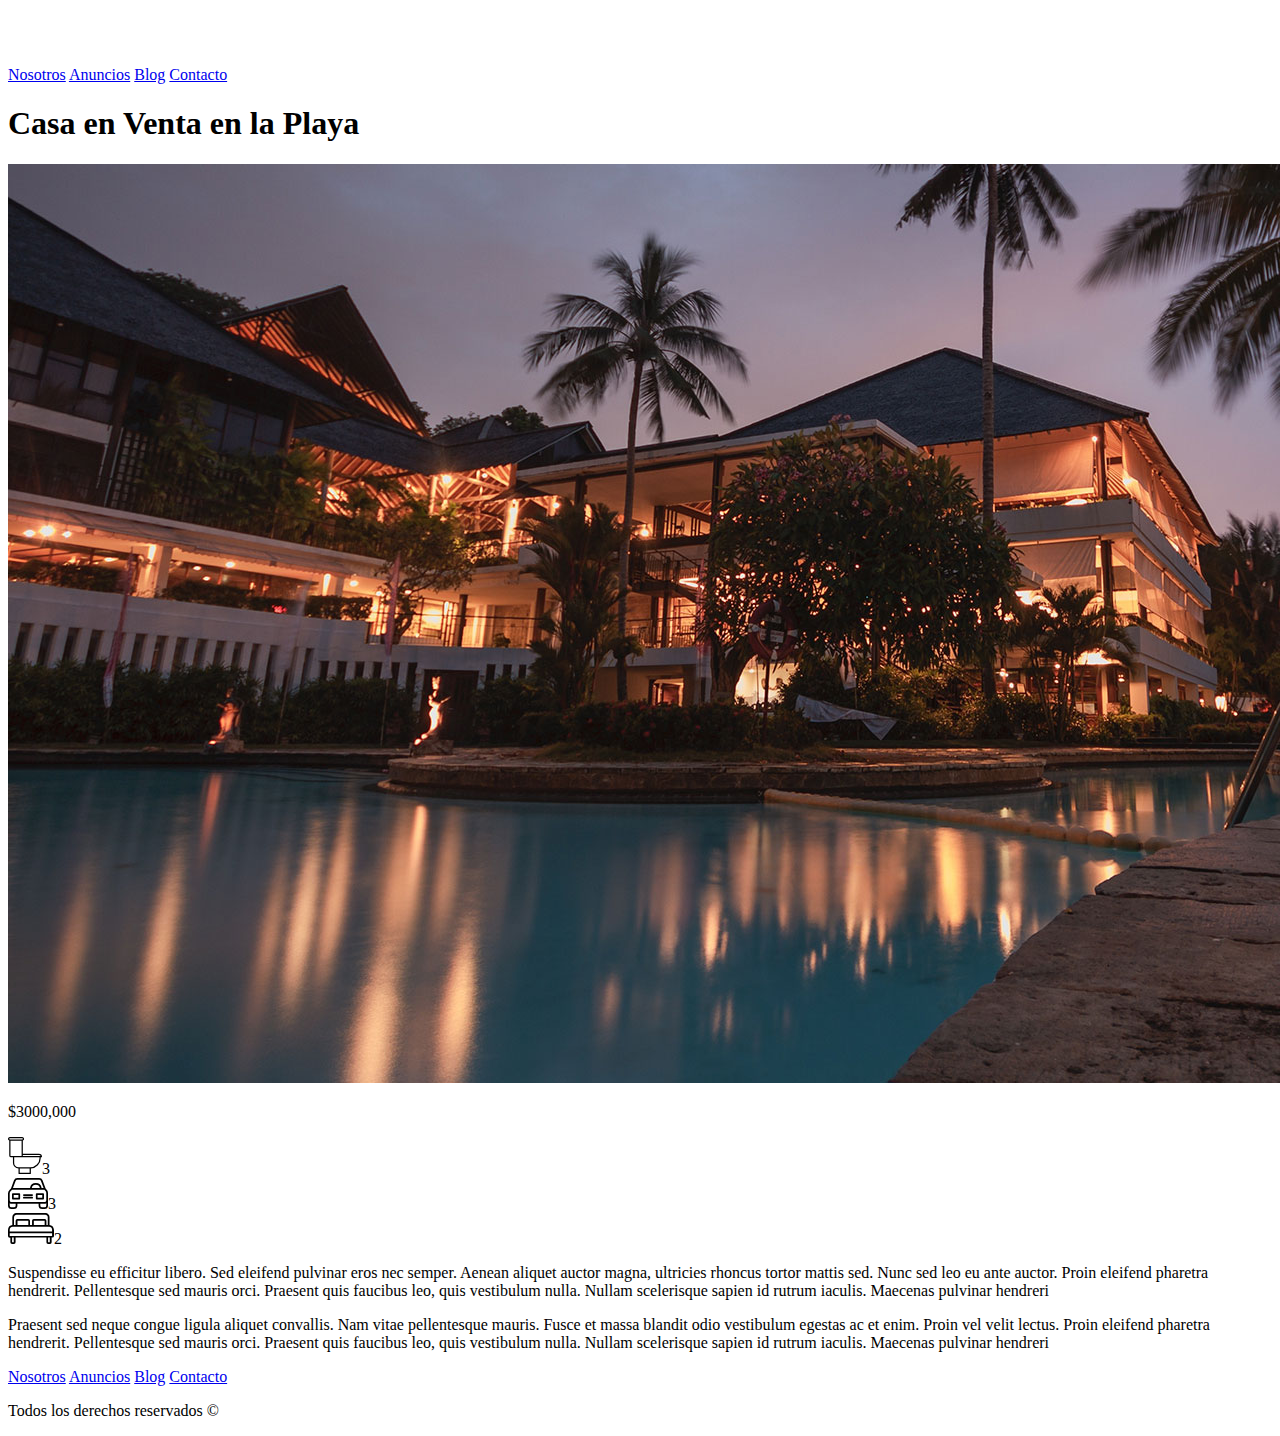
==== anuncio.html @ 5dfb66f3 "Add files via upload" ====
<!DOCTYPE html>
<html lang="es">

    <head>
        <meta charset="UTF-8">
        <meta name="viewport" content="width=device-width, initial-scale=1.0">
        <link href="https://fonts.googleapis.com/css2?family=Lato:wght@300;400;700;900&display=swap" rel="stylesheet">
        <title>Anuncio</title>
    </head>

    <body>
        <header>
            <div>
                <div>
                    <a href="index.html">
                        <img src="img/logo.svg" alt="Logo de bienes raices">
                    </a>
                    <nav>
                        <a href="nosotros.html">Nosotros</a>
                        <a href="anuncios.html">Anuncios</a>
                        <a href="blog.html">Blog</a>
                        <a href="contacto.html">Contacto</a>
                    </nav>
                </div>
            </div>
        </header>
        <main>
            <h1>Casa en Venta en la Playa</h1>
            <div>
                <img src="img/destacada.jpg" alt="Casa con piscina">
            </div>
            <p>$3000,000</p>
            <div>
                <div><img src="img/icono_wc.svg" alt="wc">3</div>
                <div><img src="img/icono_estacionamiento.svg" alt="estacionamiento">3</div>
                <div><img src="img/icono_dormitorio.svg" alt="dormitorio">2</div>
            </div>
            <div>
                <p>
                    Suspendisse eu efficitur libero. Sed eleifend pulvinar eros nec semper. Aenean aliquet auctor magna, ultricies
                    rhoncus tortor mattis sed. Nunc sed leo eu ante auctor. Proin eleifend pharetra hendrerit. Pellentesque sed mauris
                    orci. Praesent quis faucibus leo, quis vestibulum nulla. Nullam scelerisque sapien id rutrum iaculis. Maecenas
                    pulvinar hendreri 
                </p>
                <p>
                    Praesent sed neque congue ligula aliquet convallis. Nam vitae pellentesque mauris. Fusce et massa blandit odio
                    vestibulum egestas ac et enim. Proin vel velit lectus. Proin eleifend pharetra hendrerit. Pellentesque sed mauris
                    orci. Praesent quis faucibus leo, quis vestibulum nulla. Nullam scelerisque sapien id rutrum iaculis. Maecenas
                    pulvinar hendreri
                </p>
            </div>
        </main>
        <footer>
            <nav">
                <a href="nosotros.html">Nosotros</a>
                <a href="anuncios.html">Anuncios</a>
                <a href="blog.html">Blog</a>
                <a href="contacto.html">Contacto</a>
            </nav>
            <p>Todos los derechos reservados &copy;</p>
        </footer>
    </body>
</html>
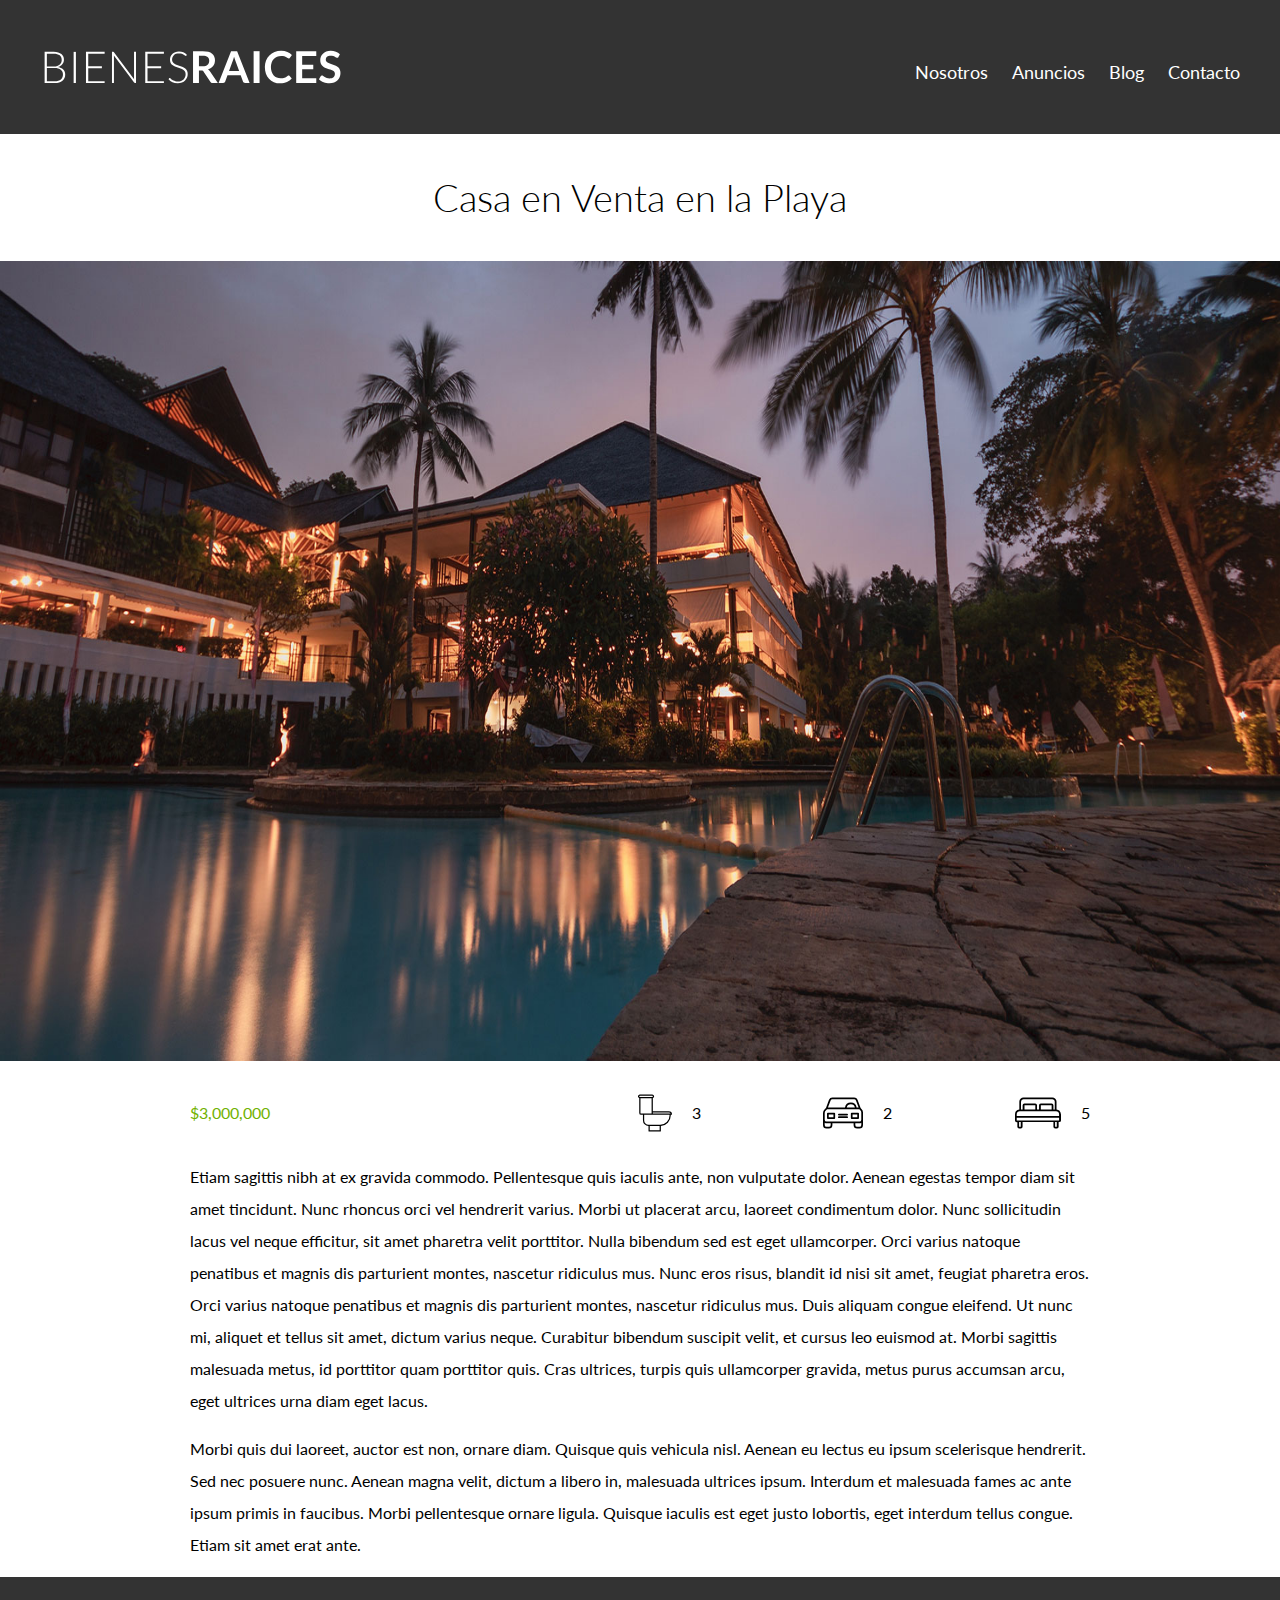
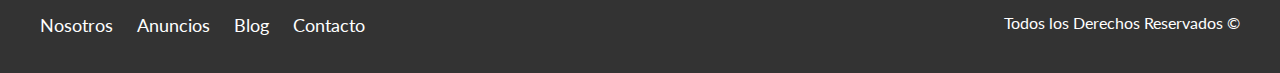
==== commit cd4611aa: "Add files via upload" ====
--- a/anuncio.html
+++ b/anuncio.html
@@ -1,21 +1,24 @@
 <!DOCTYPE html>
 <html lang="es">
-
     <head>
         <meta charset="UTF-8">
-        <meta name="viewport" content="width=device-width, initial-scale=1.0">
+        <meta name="viewport" content="width=device-width, user-scalable=no, Initial-scale=1.0, maximum-scale=1.0, minimum-scale=1.0">
+        <meta http-equiv="X-UA-Compatible" content="ie-edge">
+        <title>Bienes Raices</title> 
         <link href="https://fonts.googleapis.com/css2?family=Lato:wght@300;400;700;900&display=swap" rel="stylesheet">
-        <title>Anuncio</title>
+        <link rel="stylesheet" href="css/normalize.css">
+        <link rel="stylesheet" href="css/misestilos.css">
     </head>
-
     <body>
-        <header>
-            <div>
-                <div>
+        <header class="site-header"> <!-- Etiqueta <HEADER> que me sirv para identificar le encabezado -->
+            <div class="contenedor contenido-header">
+                <div class="barra">
                     <a href="index.html">
-                        <img src="img/logo.svg" alt="Logo de bienes raices">
+                        <img src="img/logo.svg" alt="Logo de Bienes Raices">
                     </a>
-                    <nav>
+            
+                    <nav class="navegacion"> <!-- El elemento HTML <nav> representa una sección de una página cuyo propósito es proporcionar enlaces de navegación, 
+                        ya sea dentro del documento actual o a otros documentos. -->
                         <a href="nosotros.html">Nosotros</a>
                         <a href="anuncios.html">Anuncios</a>
                         <a href="blog.html">Blog</a>
@@ -24,40 +27,45 @@
                 </div>
             </div>
         </header>
+
         <main>
-            <h1>Casa en Venta en la Playa</h1>
-            <div>
-                <img src="img/destacada.jpg" alt="Casa con piscina">
+            <h1 class="fw-300 centrar-texto">Casa en Venta en la Playa</h1>
+            <img src="img/destacada.jpg" class="imagen-anuncio seccion">
+            <div class="contenedor-anuncio">
+                <div>
+                    <ul class="iconos-anuncio">
+                        <p class="precio">$3,000,000</p>
+                        <li></li>
+                        <li></li>       
+                        <li>
+                            <img src="img/icono_wc.svg" alt="Icono de WC">
+                            <p>3</p>
+                        </li>
+                        <li>
+                            <img src="img/icono_estacionamiento.svg" alt="Icono Estacionamiento">
+                            <p>2</p>
+                        </li>
+                        <li>
+                            <img src="img/icono_dormitorio.svg" alt="Icono Habitaciones">
+                            <p>5</p>
+                        </li>
+                    </ul>
+                </div>
+                <p>Etiam sagittis nibh at ex gravida commodo. Pellentesque quis iaculis ante, non vulputate dolor. Aenean egestas tempor diam sit amet tincidunt. Nunc rhoncus orci vel hendrerit varius. Morbi ut placerat arcu, laoreet condimentum dolor. Nunc sollicitudin lacus vel neque efficitur, sit amet pharetra velit porttitor. Nulla bibendum sed est eget ullamcorper. Orci varius natoque penatibus et magnis dis parturient montes, nascetur ridiculus mus. Nunc eros risus, blandit id nisi sit amet, feugiat pharetra eros. Orci varius natoque penatibus et magnis dis parturient montes, nascetur ridiculus mus. Duis aliquam congue eleifend. Ut nunc mi, aliquet et tellus sit amet, dictum varius neque. Curabitur bibendum suscipit velit, et cursus leo euismod at. Morbi sagittis malesuada metus, id porttitor quam porttitor quis. Cras ultrices, turpis quis ullamcorper gravida, metus purus accumsan arcu, eget ultrices urna diam eget lacus.</p>
+                <p>Morbi quis dui laoreet, auctor est non, ornare diam. Quisque quis vehicula nisl. Aenean eu lectus eu ipsum scelerisque hendrerit. Sed nec posuere nunc. Aenean magna velit, dictum a libero in, malesuada ultrices ipsum. Interdum et malesuada fames ac ante ipsum primis in faucibus. Morbi pellentesque ornare ligula. Quisque iaculis est eget justo lobortis, eget interdum tellus congue. Etiam sit amet erat ante.</p>
             </div>
-            <p>$3000,000</p>
-            <div>
-                <div><img src="img/icono_wc.svg" alt="wc">3</div>
-                <div><img src="img/icono_estacionamiento.svg" alt="estacionamiento">3</div>
-                <div><img src="img/icono_dormitorio.svg" alt="dormitorio">2</div>
+                    </main>
+
+        <footer class="site-footer section">
+            <div class="contenedor contenedor-footer">
+                <nav class="navegacion">
+                    <a href="nosotros.html">Nosotros</a>
+                    <a href="anuncios.html">Anuncios</a>
+                    <a href="blog.html">Blog</a>
+                    <a href="contacto.html">Contacto</a>
+                </nav>
+                <p class="copyright">Todos los Derechos Reservados &copy;</p>
             </div>
-            <div>
-                <p>
-                    Suspendisse eu efficitur libero. Sed eleifend pulvinar eros nec semper. Aenean aliquet auctor magna, ultricies
-                    rhoncus tortor mattis sed. Nunc sed leo eu ante auctor. Proin eleifend pharetra hendrerit. Pellentesque sed mauris
-                    orci. Praesent quis faucibus leo, quis vestibulum nulla. Nullam scelerisque sapien id rutrum iaculis. Maecenas
-                    pulvinar hendreri 
-                </p>
-                <p>
-                    Praesent sed neque congue ligula aliquet convallis. Nam vitae pellentesque mauris. Fusce et massa blandit odio
-                    vestibulum egestas ac et enim. Proin vel velit lectus. Proin eleifend pharetra hendrerit. Pellentesque sed mauris
-                    orci. Praesent quis faucibus leo, quis vestibulum nulla. Nullam scelerisque sapien id rutrum iaculis. Maecenas
-                    pulvinar hendreri
-                </p>
-            </div>
-        </main>
-        <footer>
-            <nav">
-                <a href="nosotros.html">Nosotros</a>
-                <a href="anuncios.html">Anuncios</a>
-                <a href="blog.html">Blog</a>
-                <a href="contacto.html">Contacto</a>
-            </nav>
-            <p>Todos los derechos reservados &copy;</p>
-        </footer>
+        </footer> <!-- Aquí es donde se cierra el footer -->
     </body>
 </html>--- a/css/misestilos.css
+++ b/css/misestilos.css
@@ -0,0 +1,393 @@
+/* 1 REM   =    16px
+
+
+16px ------> 100%
+10px ------> 62.5% 
+___________________
+X = 10px * 100% / 16px
+X = 62.5%
+*/
+
+
+/* #letreroEncabezado{      id 
+    color: rgb(0, 204, 255);
+    font-size: 50px;
+}
+
+.encabezado{            Clase 
+    color: red;
+    font-size: 10px;
+} 
+
+header{                 Cambia de color a lo del header
+    color: blue;
+} */
+
+html{
+    box-sizing: border-box;
+    font-size: 62.5%;
+}
+*, *:before, *:after{
+    box-sizing: inherit;
+}
+
+body{
+    font-family: 'Lato', sans-serif;
+    font-size: 1.6rem; /*16px*/
+    line-height: 2;
+}
+/*Utilidades*/
+.fw-300{
+    font-weight: 300;
+}
+
+.centrar-texto{
+    text-align: center;
+}
+
+.d-block{
+    display: block!important;
+}
+
+/*Globales*/
+img{
+    max-width: 100%;
+}
+.seccion{
+    margin-top: 2rem;
+    margin-bottom: 2rem;
+}
+
+.contenedor{
+    max-width: 120rem; /*1200*/
+    margin: 0 auto; /* Centrar contenido */
+}
+
+h1{
+    font-size: 3.8rem;
+}
+h2{
+    font-size: 3.4rem;
+}
+h3{
+    font-size: 3rem;
+}
+h4{
+    font-size: 2.6rem;
+}
+
+/*Header*/
+.site-header{
+    background-color: #333333;
+    padding: 1rem 0 3rem 0;
+}
+.site-header.inicio{    /*Estilos a las dos clases*/
+    background: url(../img/header.jpg);
+    height: 100vh; /* La imagen occupe el 100% del dispositivo donde se vea */
+    min-height: 60rem; /*600px*/
+    background-position: center center; /* Pone la imagen desde el centro hacia afuera */
+    background-size: cover; /* Forza a la imagen a guardar el espeaio disponible guardano proporcionalidad */
+}
+
+
+
+.contenido-header{
+    height: 100%;
+    display: flex;
+    flex-direction: column;
+    justify-content: space-between;
+}
+
+.barra{
+    display: flex;
+    justify-content: space-between;
+    align-items: center;
+    padding-top: 3rem;
+}
+
+.navegacion a{
+    color: #ffffff;
+    text-decoration: none;
+    font-size: 1.8rem;
+    margin-right: 2rem;
+}
+
+.navegacion a:last-of-type{ /* Selector que selecciona el ultimo hijo <a> */
+    margin: 0;
+}
+
+.navegacion a:hover{
+    color: #71b100;
+}
+
+.contenido-header h1{
+    color: white;
+    padding-bottom: 2rem;
+    max-width: 60rem;
+    line-height: 2;
+}
+
+
+/** Nosotros **/
+
+.iconos-nosotros{
+    display: flex;
+    justify-content: space-between;
+    text-align: center;
+}
+
+.icono{
+    flex-basis: calc(33.3% - 1rem); /*Estableciendo una base de tamaño*/
+}
+
+.icono h3{
+    text-transform: uppercase;
+}
+
+/** Anuncios **/
+
+.contenedor-anuncios{
+    display: flex;
+    justify-content: space-between;
+    flex-wrap: wrap; /*Pasa el contenido al siguiente renglon*/
+}
+
+.anuncio{
+    flex:0 0 calc(33.3% - 1rem); /*Sustituye las 3 lineas comentarisadas*/
+    /*flex-grow: 0; Para que el contenido crezca si es posible
+    flex-shrink: 0; /*1) Sirve para que el contenido se encoja, si es posible, 0) Hace que no se comprima
+    flex-basis: calc(33.3% - 1rem);*/
+    border: 1px solid #b5b5b5;
+    background-color: #f5f5f5;
+    /* border-color: #b5b5b5;
+    border-width: 1px; */
+    /* border-style: double; */
+    margin-bottom: 2rem;
+}
+
+.contenido-anuncio{
+    padding: 1rem 2rem;
+}
+
+.contenido-anuncio h3{
+    margin: 0;
+}
+
+.contenido-anuncio p{
+    margin: 0;
+}
+
+.precio{
+    color: #71b100;
+    font-weight: 700%;
+}
+
+.iconos-caracteristicas{
+    list-style: none;
+    padding: 0;
+    display: flex;
+    justify-content: space-evenly; /*Distribiye el espacio y deja al principio y al final*/
+}
+
+.iconos-caracteristicas li{
+    display: flex;
+}
+
+.iconos-caracteristicas li img{
+    margin-right: 2rem;
+}
+
+.boton{
+    color: #ffffff;
+    font-weight: 700;
+    text-decoration: none;
+    font-size: 1.8rem;
+    padding: 1rem   3rem;
+
+    margin-top: 3rem;
+    display: inline-block; /*LOs enlaces necistan ponerles esto para que se puedan personalizar*/
+    text-align: center;
+    text-transform: uppercase;
+}
+
+.boton-amarillo{
+    background-color: #e08709;
+}
+
+.boton-verde{
+    background-color: #71b100;
+}
+
+.ver-todas{
+    display: flex;
+    justify-content: flex-end;
+    /* text-align: right; */
+}
+
+/** Contacto home **/
+.imagen-contacto{
+    background-image: url(../img/encuentra.jpg);
+    height: 40rem;
+    background-position: center center;
+    background-size: cover;
+    display: flex;
+    align-items: center;
+}
+
+.contenido-contacto{
+    flex: 1;    /*Factor de crecimiento*/
+    color: #ffffff;
+}
+
+.contenido-contacto p{
+    font-size: 1.8rem;
+}
+
+/** Blog y testimoniales **/
+
+.seccion-inferior{
+    display: flex;
+    justify-content: space-between;
+}
+
+.seccion-inferior .blog{
+    flex-basis: 60%;
+}
+
+.seccion-inferior .testimoniales{
+    flex-basis: calc(40% - 2rem);
+}
+ 
+.entrada-blog{
+    display: flex;
+    justify-content: space-between;
+    margin-bottom: 2rem;
+}
+
+.entrada-blog:last-of-type{ /*Quitar el margen al ultimo elemento*/
+    margin: 0;
+}
+
+.entrada-blog .imagen{
+    flex-basis: 40%;
+}
+
+.entrada-blog .texto-entrada{
+    flex-basis: calc(60% - 2rem);
+}
+
+.texto-entrada h4{
+    margin: 0;
+}
+
+.texto-entrada a{
+    color: #000000;
+    text-decoration: none;
+}
+
+.texto-entrada h4::after{  /*After:Pseudoelemento despues de h4 son elementos virtual, no se puede seleccionar ni ver en el codigo fuente*/
+    content: '';
+    display: block;
+    width: 15rem;
+    height: .5rem;
+    background-color: #71b100;
+    margin-top: 1rem;
+}
+
+.texto-entrada span{
+    color: #e08709;
+}
+
+/*Testimonial*/
+.testimonial{
+    background-color: #71b100;
+    font-size: 2.4rem;
+    padding: 2rem;
+    color: #ffffff;
+    border-radius: 2rem;
+}
+
+.testimonial p{
+    text-align: right;
+}
+
+.testimonial blockquote::before{
+    content: '';
+    background-image: url(../img/comilla.svg);
+    width: 4rem;
+    height: 4rem;
+    /* display: block; */
+    position: absolute;     /*2. Posicionar de maner fija*/
+    left: -2rem;
+}
+
+.testimonial blockquote{ /*1. Especificar posición relativa*/
+    position: relative;
+    padding-left: 5rem;
+
+}
+
+/**Footer**/
+
+.site-footer{
+    background-color: #333333;
+}
+
+.copyright{
+    margin: 0px;
+    color: #ffffff;
+}
+
+.contenedor-footer{
+    padding: 3rem 0;
+    display: flex;
+    justify-content: space-between;
+}
+
+/** Estilos a las Páginas Internas **/
+
+.contenido-nosotros{
+    display: grid; /*CSS GRID*/
+    grid-template-columns: repeat(2, 50%);/*50% 50% -- 1fr 1fr -- 200px 60% repeat(2, 1fr)*/
+    grid-column-gap: 2rem; /*Espaciado entre los elementos hijos*/
+}
+
+.contenido-nosotros blockquote{
+    font-weight: 900;
+    font-size: 2rem;
+    margin: 0;
+    padding: 1rem 0 3rem 0;
+}
+
+/*Anuncio Hecho Por Mí*/
+.imagen-anuncio{
+    height: 80rem;
+    background-position: center center;
+    background-size: cover;
+    display: flex;
+    align-items: center;
+}
+
+.contenedor-anuncio{
+max-width: 90rem; /*1200*/
+    margin: 0 auto; /* Centrar contenido */
+}
+
+.iconos-anuncio{
+list-style: none;
+padding: 0;
+display: flex;
+justify-content: space-between; /*Distribiye el espacio y deja al principio y al final*/
+}
+
+.iconos-anuncio li{
+    display: flex;
+}
+
+.iconos-anuncio li img{
+    margin-right: 2rem;
+}
+
+.iconos-anuncio p{
+    justify-content: left;
+}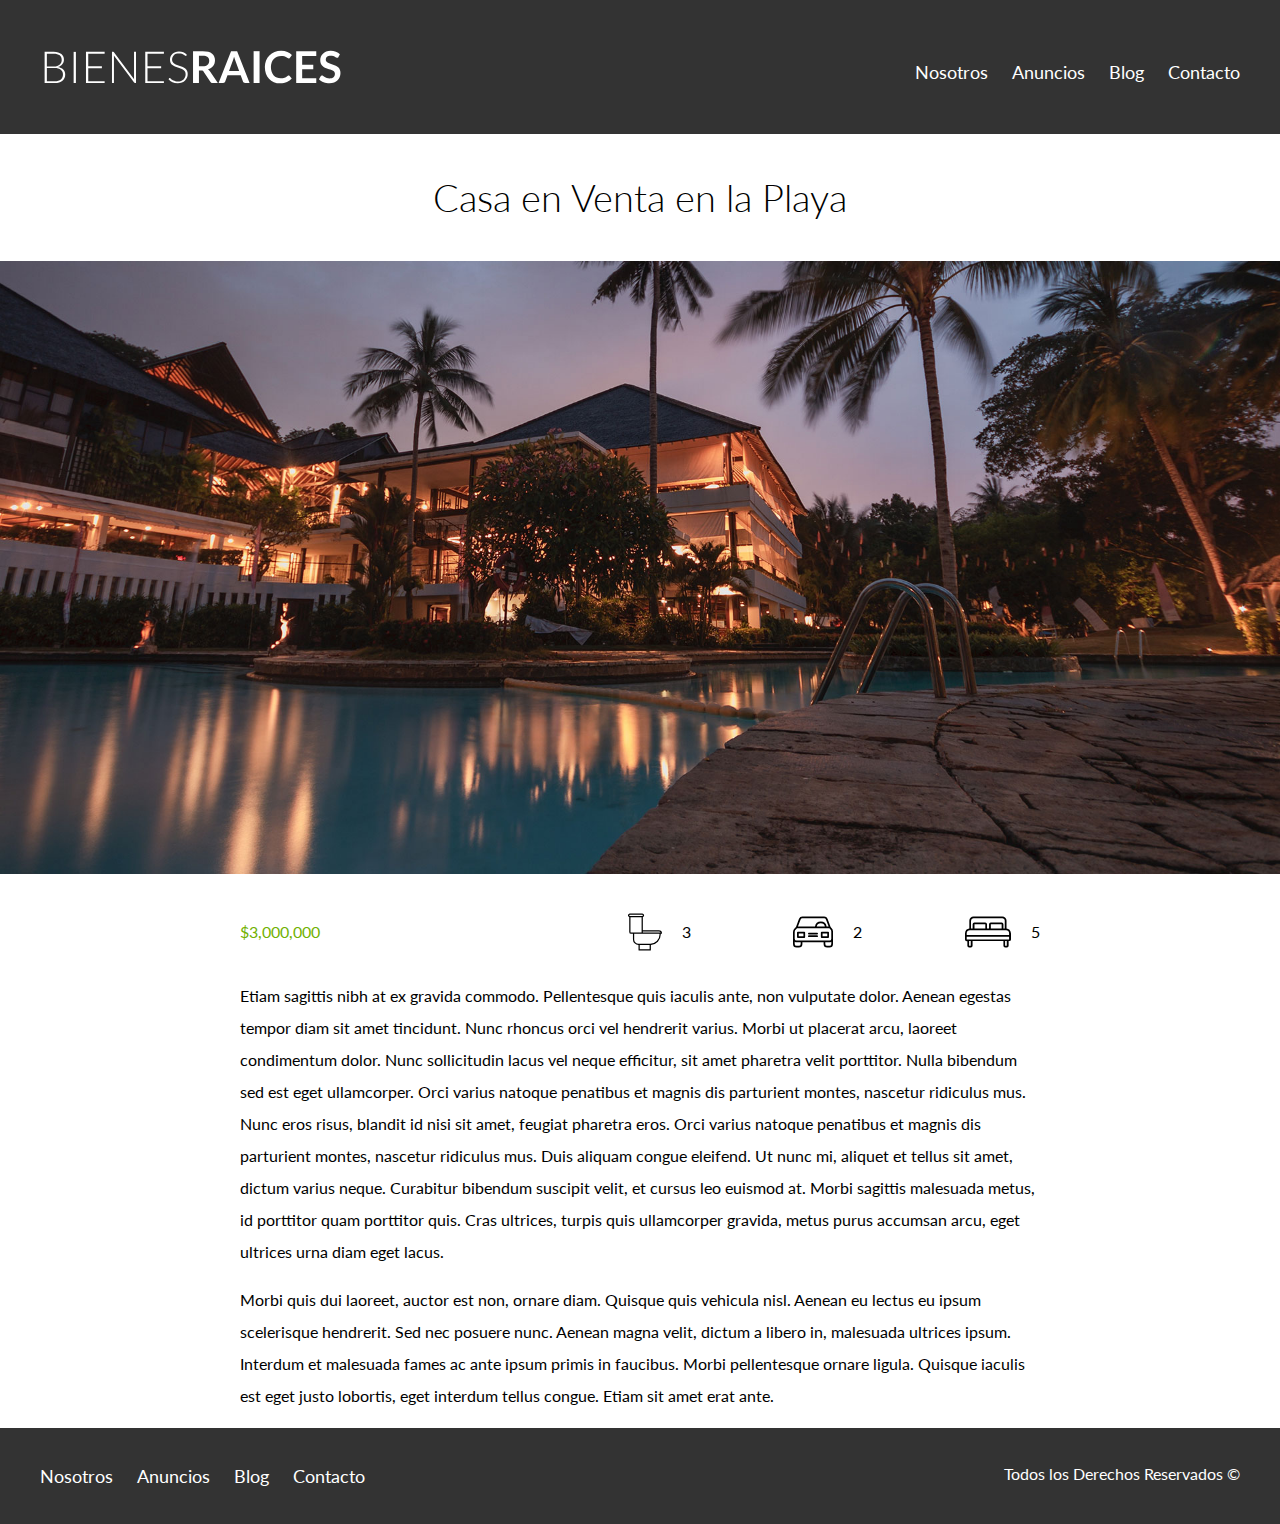
==== commit 2b3293d1: "Add files via upload" ====
--- a/anuncio.html
+++ b/anuncio.html
@@ -30,8 +30,8 @@
 
         <main>
             <h1 class="fw-300 centrar-texto">Casa en Venta en la Playa</h1>
-            <img src="img/destacada.jpg" class="imagen-anuncio seccion">
-            <div class="contenedor-anuncio">
+            <img src="img/destacada.jpg" alt="Imagen Alberca">
+            <div class="centrar-contenido">
                 <div>
                     <ul class="iconos-anuncio">
                         <p class="precio">$3,000,000</p>
--- a/css/misestilos.css
+++ b/css/misestilos.css
@@ -37,6 +37,10 @@
     line-height: 2;
 }
 /*Utilidades*/
+.centrar-contenido{
+    max-width: 80rem; /*800px*/
+    margin: 0 auto;
+}
 .fw-300{
     font-weight: 300;
 }
@@ -360,16 +364,9 @@
 }
 
 /*Anuncio Hecho Por Mí*/
-.imagen-anuncio{
-    height: 80rem;
-    background-position: center center;
-    background-size: cover;
-    display: flex;
-    align-items: center;
-}
 
 .contenedor-anuncio{
-max-width: 90rem; /*1200*/
+    max-width: 80rem; /*800*/
     margin: 0 auto; /* Centrar contenido */
 }
 
